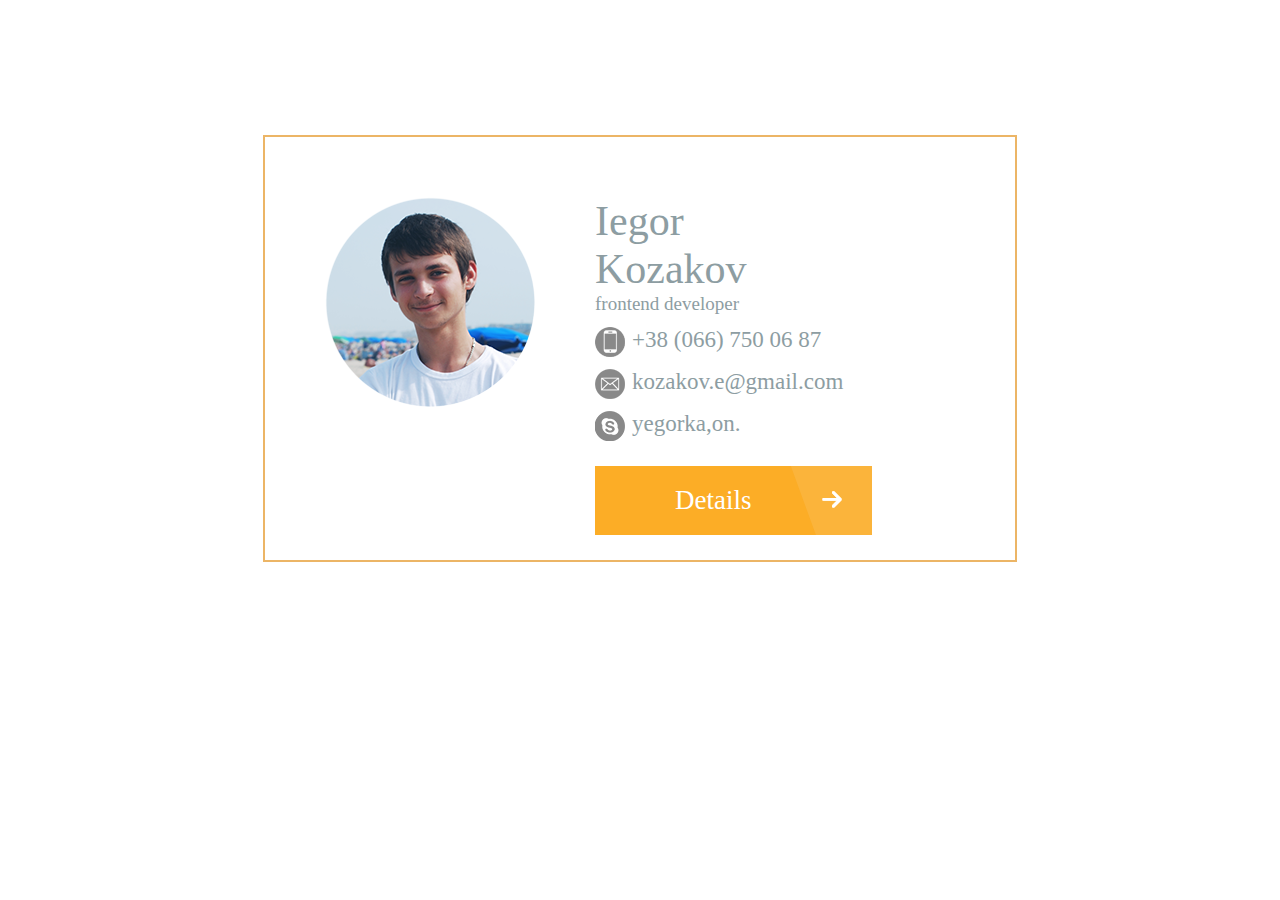
==== index.html @ 83ecc978 "adding first files" ====
<!doctype html>
<html lang="en">
<head>
	<meta charset="UTF-8">
	<title>Iegor_Kozakov</title>
	<link rel="stylesheet" type="text/css" href="_/css/style.css">
	<link rel="stylesheet" type="text/css" href="_/css/reset.css">
</head>
<body>
	<div class="wrapper clearfix" id="wrapper">
		<div class="content  cf" id="content">
			<div class="photo"></div>
			<div class="inform">
				<hgroup>
					<h1 class="name">Iegor <br />Kozakov</h1>
					<h2 class="vacancy">frontend developer</h2>
					<h3 class="phone"><a href="tel:+380667500687">+38 (066) 750 06 87</a></h3>
					<h3 class="mail"><a href="mailto:kozakov.e@gmail.com">kozakov.e@gmail.com</a></h3>
					<h3 class="skype"><a href="callto:yegorka,on.">yegorka,on.</h3>
				</hgroup>
				<a href="#" class="btn" onclick="content_hide()">Details</a>
			</div>
		</div>
		<div class="information">
			<ul class="nav_menu">
                <li><a href="#" class="nav_menu_link"><img src="_/img/photo.png"></a></li>
				<li><a href="#" class="nav_menu_link">Профессиональные<br /> знаня и навыки</a></li>
				<li><a href="#" class="nav_menu_link">Образование</a></li>
				<li><a href="#" class="nav_menu_link">Опыт <br />работы</a></li>
				<li><a href="#" class="nav_menu_link">Знание <br />языков</a></li>
				<li><a href="#" class="nav_menu_link">Личные <br />качества</a></li>
				<li><a href="#" class="nav_menu_link">Хобби</a></li>
				<li><a href="#" class="nav_menu_link">Личная <br />информайия</a></li>
			</ul>
		</div>
	</div>

	
	<script type="text/javascript" src="_/js/script.js"></script>
</body>
</html>
---- _/css/style.css ----
*{
	-webkit-box-sizing: border-box;
	-moz-box-sizing: border-box;
	box-sizing: border-box;
}
/* For modern browsers */
.cf:before,
.cf:after {
   content: "";
   display: table;
}
.cf:after {
   clear: both;
}

/*----------------CONTENT----------------*/

.content {
	max-width: 750px;
	border: 2px solid #ECB566;
	box-sizing: content-box;
	position: absolute;
	left: 0;
    right: 0;
    margin: auto;
    top: 15%;
	}

.photo {
	display: block;
	border-radius: 50%;
	height: 210px;
	width: 210px;
	float: left;
	background: url('../img/photo.png');
	margin: 60px 60px 0 60px;
}

.inform {
	width: 300px;
	float: left;
	text-decoration: none;
}

a {
	text-decoration: none;
	color: #8d9da2;
	font: 
}

h1, h2, h3 {
	font: 42px 'Tahoma';
	color: #8d9da2;
}

h3 {
	height: 30px;
}

.name {
	font: 42px 'Tahoma';
	margin-top: 60px;
}

.vacancy {
	font: 19px 'Tahoma';
}

hgroup h3:before {
	content: "";
	display: block;
	float: left;
	width: 30px;
	height: 30px;
}

.phone:before{
	background: url('../img/phone.png')
}

.mail:before {
	background: url('../img/mail.png');
}

.skype:before {
	background: url('../img/skype.png');
}

.phone,
.mail,
.skype {
	margin: 12px 0 0 0;
	font: 23px 'Tahoma';
}

.phone a,
.mail a,
.skype a {
	padding-left: 7px;
}

.btn {
	margin-top: 25px;
	margin-bottom: 25px;
	padding-left: 80px;
	display: block;
	width: 277px;
	height: 69px;
	background: url('../img/btn.png') no-repeat;
	font: 27px 'Tahoma';
	line-height: 69px;
	color: #fff;
}

.btn:hover {
background: url('../img/btn_hover.png') no-repeat;
}

.btn:active {
background: url('../img/btn_active.png') no-repeat;
}

/* ================== Information ==================*/

.information {
	max-width: 750px;
	margin: 0 auto;
	box-sizing: border-box;
    display: none;
}

.nav_menu {
    display: tablele;
    margin: 0 auto;
    background-color: #4b4b4b;

}

.nav_menu li{
	display: table-cell;
	margin: 0;
	padding: 0;	
	text-align: center;
	box-sizing: border-box;
	border-right: 2px solid #8d9da2;
    text-align: center;
    vertical-align: middle;
}

.nav_menu_link {
	display: block;
	padding-right: 10px;
}
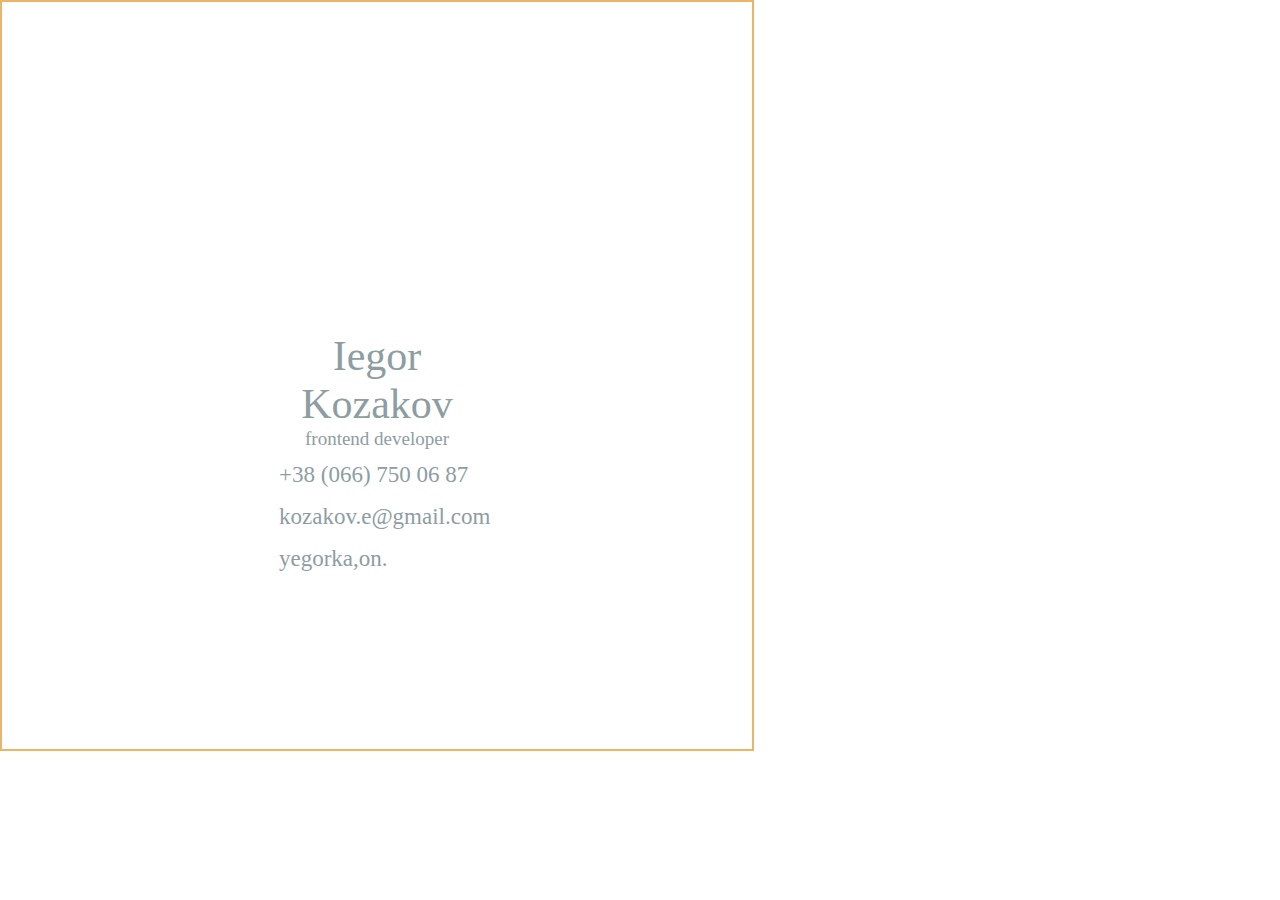
==== commit 7329bf90: "finished additing main page css mobile version" ====
--- a/index.html
+++ b/index.html
@@ -1,41 +1,87 @@
 <!doctype html>
-<html lang="en">
+<!--[if lt IE 7 ]> <html class="no-js ie6 oldie" lang="en"> <![endif]-->
+<!--[if IE 7 ]>    <html class="no-js ie7 oldie" lang="en"> <![endif]-->
+<!--[if IE 8 ]>    <html class="no-js ie8 oldie" lang="en"> <![endif]-->
+<!--[if IE 9 ]>    <html class="no-js ie9" lang="en"> <![endif]-->
+<!--[if (gte IE 9)|!(IE)]><!--> <html class="no-js" lang="en"> <!--<![endif]-->
 <head>
-	<meta charset="UTF-8">
-	<title>Iegor_Kozakov</title>
-	<link rel="stylesheet" type="text/css" href="_/css/style.css">
-	<link rel="stylesheet" type="text/css" href="_/css/reset.css">
+  <meta charset="utf-8">
+
+  <title>Iegor Kozakov</title>
+
+  <!-- Meta tags -->
+  <meta name="description" content="">
+  <meta name="keywords" content="Iegor Kozakov Козаков Егор CV резюме" />
+  <meta name="author" content="Iegor Kozakov" />
+  <meta name="Copyright" content="Iegor Kozakov" />
+
+  <!-- Mobile viewport and optimize -->
+  <meta name="viewport" content="width=device-width, initial-scale=1.0, user-scalable=no" />
+  <meta name="HandheldFriendly" content="true">
+  <meta http-equiv="Cache-Control" content="no-cache"/>
+
+  <!-- Internet Explore -->
+  <meta http-equiv="cleartype" content="on">
+  <meta http-equiv="X-UA-Compatible" content="IE=edge">
+  <!--[if lt IE 9]>
+    <script src="//html5shim.googlecode.com/svn/trunk/html5.js"></script>
+  <![endif]-->
+
+  <!-- Favicon -->
+  <link rel="shortcut icon" href="images/favicon.ico">
+  <link rel="apple-touch-icon" href="images/apple-touch-icon.png">
+  <link rel="apple-touch-icon" sizes="72x72" href="images/apple-touch-icon-72x72.png">
+  <link rel="apple-touch-icon" sizes="114x114" href="images/apple-touch-icon-114x114.png">
+
+  <!-- Modernizr v2.7.2-->
+  <script src="resources/common/js/libs/modernizr-2.7.2.js"></script>
+
+  <!-- Stylesheets -->
+  <link rel="stylesheet" type="text/css" href="resources/common/css/common.css" />
+  <link rel="stylesheet" type="text/css" href="resources/common/css/style.css" />
+
+  <!-- Application-specific meta tags -->
+  <!-- Open Graph protocol -->
+  <meta property="og:type" content="website"/>
+  <meta property="og:title" content="Iegor Kozakov CV" />
+  <meta property="og:description" content="" />
+  <meta property="og:image" content="" />
 </head>
 <body>
-	<div class="wrapper clearfix" id="wrapper">
-		<div class="content  cf" id="content">
-			<div class="photo"></div>
-			<div class="inform">
-				<hgroup>
-					<h1 class="name">Iegor <br />Kozakov</h1>
-					<h2 class="vacancy">frontend developer</h2>
-					<h3 class="phone"><a href="tel:+380667500687">+38 (066) 750 06 87</a></h3>
-					<h3 class="mail"><a href="mailto:kozakov.e@gmail.com">kozakov.e@gmail.com</a></h3>
-					<h3 class="skype"><a href="callto:yegorka,on.">yegorka,on.</h3>
-				</hgroup>
-				<a href="#" class="btn" onclick="content_hide()">Details</a>
-			</div>
-		</div>
-		<div class="information">
-			<ul class="nav_menu">
-                <li><a href="#" class="nav_menu_link"><img src="_/img/photo.png"></a></li>
-				<li><a href="#" class="nav_menu_link">Профессиональные<br /> знаня и навыки</a></li>
-				<li><a href="#" class="nav_menu_link">Образование</a></li>
-				<li><a href="#" class="nav_menu_link">Опыт <br />работы</a></li>
-				<li><a href="#" class="nav_menu_link">Знание <br />языков</a></li>
-				<li><a href="#" class="nav_menu_link">Личные <br />качества</a></li>
-				<li><a href="#" class="nav_menu_link">Хобби</a></li>
-				<li><a href="#" class="nav_menu_link">Личная <br />информайия</a></li>
-			</ul>
-		</div>
-	</div>
+  <div class="wrapper" id="wrapper">
+    <div class="main_page  cf" id="content">
+      <div class="main_page__photo"></div>
+      <div class="main_page__inform">
+        <hgroup class="main_page__inform_h_titles">
+          <h1 class="main_page__name">Iegor <br />Kozakov</h1>
+          <h2 class="main_page__vacancy">frontend developer</h2>
+          <div class="main_page__contact_info">
+              <h3 class="main_page__phone"><a class="main_page__phone_link" href="tel:+380667500687">+38 (066) 750 06 87</a></h3>
+              <h3 class="main_page__mail"><a class="main_page__mail_link" href="mailto:kozakov.e@gmail.com">kozakov.e@gmail.com</a></h3>
+              <h3 class="main_page__skype"><a class="main_page__skype_link" href="callto:yegorka,on.">yegorka,on.</h3>
+          </div>
+        </hgroup>
+        <a href="#" class="btn" onclick="content_hide()">Details</a>
+      </div>
+    </div>  
+    <div class="information" id="information">
+      <ul class="main_page__nav_menu">
+        <li><a href="#" class="nav_link m-information_photo"> </a></li>
+        <li><a href="#" class="nav_link">Профессиональные <br />  навыки</a></li>
+        <li><a href="#" class="nav_link">Образование</a></li>
+        <li><a href="#" class="nav_link">Опыт <br />работы</a></li>
+        <li><a href="#" class="nav_link">Языки</a></li>
+        <li><a href="#" class="nav_link">Хобби</a></li>
+        <li><a href="#" class="nav_link">О себе</a></li>
+      </ul>
+    </div>
+  </div>
 
-	
-	<script type="text/javascript" src="_/js/script.js"></script>
+  
+ <!-- <script type="text/javascript" src="resources/common/js/script.js"></script> -->
+  </div>
+<script src="http://ajax.googleapis.com/ajax/libs/jquery/1.11.1/jquery.min.js"></script>
+<script>window.jQuery || document.write("<script src='resources/common/js/libs/jquery-1.11.1.min.js'>\x3C/script>")</script>
+<script src="resources/common/js/common.js"></script>
 </body>
-</html>+</html>
--- a/resources/common/css/common.css
+++ b/resources/common/css/common.css
@@ -0,0 +1,297 @@
+@charset "UTF-8";
+/*-----------------------------------------------------------------------------
+ * Best Practice :: common.css
+ * ----------------------------------------------------------------------------
+ * Contents :
+ *  1. RESET
+ *  2. NORMALIZE
+ *  3. GRID
+ *  4. HELPER CLASSES
+ *-----------------------------------------------------------------------------*/
+
+/*-----------------------------------------------------------------------------
+ * 1. RESET
+ *------------------------------------------------------------------------------*/
+/* Let's default this */
+html, body, body div, span, object, iframe, h1, h2, h3, h4, h5, h6, p, blockquote,
+pre, abbr, address, cite, code, del, dfn, em, img, ins, kbd, q, samp, small,
+strong, sub, sup, var, b, i, dl, dt, dd, ol, ul, li, fieldset, form, label,
+legend, table, caption, tbody, tfoot, thead, tr, th, td, article, aside, figure,
+footer, header, menu, nav, section, time, mark, audio, video, details, summary {
+    margin: 0;
+    padding: 0;
+    border: 0;
+    font-size: 100%;
+    font-weight: normal;
+    vertical-align: baseline;
+    background: transparent;
+}
+
+/* HTML5 display-role reset for older browsers */
+article, aside, details, figcaption, figure, footer,
+header, hgroup, main, nav, section, summary {
+    display: block;
+}
+
+/* Remove most spacing between table cells */
+table {
+    border-collapse: collapse;
+    border-spacing: 0;
+}
+
+td,
+th {
+    padding: 0;
+}
+
+ol, ul {
+    list-style: none;
+}
+
+/**
+ * Apply a natural box layout model to all elements:
+ * (http://www.paulirish.com/2012/box-sizing-border-box-ftw/)
+ */
+*,
+*:before,
+*:after {
+    -moz-box-sizing: border-box;
+    -webkit-box-sizing: border-box;
+    box-sizing: border-box;
+}
+
+/*-----------------------------------------------------------------------------
+ * 2. NORMALIZE
+ *------------------------------------------------------------------------------*/
+/**
+ * 1. Set default font family to sans-serif.
+ * 2. Prevent iOS text size adjust after orientation change, without disabling user zoom.
+ * 3. Force a vertical scrollbar to prevent a jumpy page
+ * (http://css-tricks.com/snippets/css/force-vertical-scrollbar/)
+ */
+html {
+    font-family: sans-serif; /* 1 */
+    -ms-text-size-adjust: 100%; /* 2 */
+    -webkit-text-size-adjust: 100%; /* 2 */
+    overflow-y: scroll; /* 3 */
+}
+
+body {
+    font-family: "Helvetica Neue", Helvetica, Arial, sans-serif;
+}
+
+html,
+body,
+.wrapper {
+    height: 100%;
+}
+
+/**
+ * 1. Correct `inline-block` display not defined in IE 8/9.
+ * 2. Normalize vertical alignment of `progress` in Chrome, Firefox, and Opera.
+ */
+audio,
+canvas,
+progress,
+video {
+    display: inline-block; /* 1 */
+    vertical-align: baseline; /* 2 */
+}
+
+/**
+ * Responsive images and other embedded objects
+ * Note: keeping IMG here will cause problems if you're using foreground images as sprites.
+ */
+img,
+object,
+embed {
+    max-width: 100%;
+}
+
+/**
+ * Prevent modern browsers from displaying `audio` without controls.
+ * Remove excess height in iOS 5 devices.
+ */
+audio:not([controls]) {
+    display: none;
+    height: 0;
+}
+
+/**
+ * Address `[hidden]` styling not present in IE 8/9/10.
+ * Hide the `template` element in IE 8/9/11, Safari, and Firefox < 22.
+ */
+[hidden],
+template {
+    display: none;
+}
+
+/* Remove the gray background color from active links in IE 10 */
+a {
+    background: transparent;
+}
+
+/* Improve readability when focused and also mouse hovered in all browsers */
+a:active,
+a:hover {
+    outline: 0;
+}
+
+/* Address style set to `bolder` in Firefox 4+, Safari, and Chrome */
+b {
+    font-weight: bold;
+}
+
+/* Remove border when inside `a` element in IE 8/9/10 */
+img {
+    border: 0;
+}
+
+/* Correct overflow not hidden in IE 9/10/11 */
+svg:not(:root) {
+    overflow: hidden;
+}
+
+/**
+ * 1. Correct color not being inherited.
+ * 2. Correct font properties not being inherited.
+ * 3. Address margins set differently in Firefox 4+, Safari, and Chrome.
+ */
+button,
+input,
+optgroup,
+select,
+textarea {
+    color: inherit; /* 1 */
+    font: inherit; /* 2 */
+    margin: 0; /* 3 */
+}
+
+/* Address `overflow` set to `hidden` in IE 8/9/10/11 */
+button {
+    overflow: visible;
+}
+
+/**
+ * 1. Avoid the WebKit bug in Android 4.0.* where (2) destroys native `audio`
+ *    and `video` controls.
+ * 2. Correct inability to style clickable `input` types in iOS.
+ * 3. Improve usability and consistency of cursor style between image-type
+ *    `input` and others.
+ */
+button,
+html input[type="button"], /* 1 */
+input[type="reset"],
+input[type="submit"] {
+    -webkit-appearance: button; /* 2 */
+    cursor: pointer; /* 3 */
+}
+
+/* Re-set default cursor for disabled elements */
+button[disabled],
+html input[disabled] {
+    cursor: default;
+}
+
+/* Remove inner padding and border in Firefox 4+ */
+button::-moz-focus-inner,
+input::-moz-focus-inner {
+    border: 0;
+    padding: 0;
+}
+
+/**
+ * Address Firefox 4+ setting `line-height` on `input` using `!important` in
+ * the UA stylesheet.
+ */
+input {
+    line-height: normal;
+}
+
+/**
+ * It's recommended that you don't attempt to style these elements.
+ * Firefox's implementation doesn't respect box-sizing, padding, or width.
+ *
+ * 1. Address box sizing set to `content-box` in IE 8/9/10.
+ * 2. Remove excess padding in IE 8/9/10.
+ */
+input[type="checkbox"],
+input[type="radio"] {
+    box-sizing: border-box; /* 1 */
+    padding: 0; /* 2 */
+}
+
+/*-----------------------------------------------------------------------------
+ * 2. GRID
+ *------------------------------------------------------------------------------*/
+.grid {
+    display: block;
+    width: 100%;
+    margin: 0 auto;
+    overflow: hidden;
+}
+
+.grid:after {
+    content: "";
+    display: table;
+    clear: both;
+}
+
+.grid > [class*='col'] {
+    float: left;
+}
+
+.grid > [class*='colp'] {
+    padding-left: 2%;
+}
+
+.grid > [class*='colp']:first-child {
+    padding-left: 0px;
+}
+
+/*-----------------------------------------------------------------------------
+ * 3. HELPER CLASSES
+ *------------------------------------------------------------------------------*/
+
+/* .cf (clearfix) - clear floats */
+.cf:before,
+.cf:after {
+    content: "\0020";
+    display: block;
+    height: 0;
+    overflow: hidden;
+}
+.cf:after {
+    clear: both;
+}
+.ie6 .cf {
+    zoom: 1;
+}
+
+/* .pull-left/right */
+.pull-left {
+    float: left;
+}
+
+.pull-right {
+    float: right;
+}
+
+/* .clickable - hand cursor on clickable elements */
+.clickable,
+label,
+input[type=button],
+input[type=submit],
+input[type=file],
+button { cursor: pointer; }
+
+/* .hidden / .visible */
+.hidden {
+    display: none;
+    visibility: hidden;
+}
+
+.visible {
+    display: block;
+    visibility: visible;
+
--- a/resources/common/css/style.css
+++ b/resources/common/css/style.css
@@ -0,0 +1,155 @@
+
+*{
+	-webkit-box-sizing: border-box;
+	-moz-box-sizing: border-box;
+	box-sizing: border-box;
+}
+/* For modern browsers */
+.cf:before,
+.cf:after {
+   content: "";
+   display: table;
+}
+.cf:after {
+   clear: both;
+}
+
+/*----------------CONTENT----------------*/
+
+.main_page {
+	max-width: 750px;
+	height: auto;
+	border: 2px solid #ECB566;
+	box-sizing: content-box;
+	transition-duration: 0.8s;
+	}
+
+.main_page__photo {
+	display: block;
+	border-radius: 50%;
+	height: 210px;
+	width: 210px;
+	background: url('../img/photo.png');
+	margin: 60px auto;
+
+}
+
+.main_page__inform {
+	text-decoration: none;
+}
+
+.main_page__inform_h_titles {
+    padding-left: 0px;
+}
+
+.main_page__phone,
+.main_page__mail,
+.main_page__skype {
+	color: #8d9da2;
+    height: 30px;
+    margin: 12px 0 0 0;
+    font: 23px 'Tahoma';
+}
+
+.main_page__name {
+    font: 42px 'Tahoma';
+    color: #8d9da2;
+    text-align: center;
+}
+
+.main_page__vacancy {
+	font: 19px 'Tahoma';
+    color: #8d9da2;
+    text-align: center;
+}
+
+.main_page__contact_info {
+    width: 270px;
+    margin: 0 auto;
+    
+}
+
+.main_page__phone:before{
+	background: url('../img/phone.png');
+    content: "";
+    display: block;
+    float: left;
+    width: 30px;
+    height: 30px;
+}
+
+.main_page__mail:before {
+	background: url('../img/mail.png');
+    content: "";
+    display: block;
+    float: left;
+    width: 30px;
+    height: 30px;
+}
+
+.main_page__skype:before {
+	background: url('../img/skype.png');
+    content: "";
+    display: block;
+    float: left;
+    width: 30px;
+    height: 30px;
+}
+
+.main_page__phone_link,
+.main_page__mail_link,
+.main_page__skype_link {
+    text-decoration: none;
+    color: #8d9da2;
+    padding-left: 7px;
+}
+
+.btn {
+	margin: 25px auto;
+	padding-left: 80px;
+	display: block;
+	width: 277px;
+	height: 69px;
+	background: url('../img/btn.png') no-repeat;
+	font: 27px 'Tahoma';
+	line-height: 69px;
+	color: #fff;
+}
+
+.btn:hover {
+background: url('../img/btn_hover.png') no-repeat;
+}
+
+.btn:active {
+background: url('../img/btn_active.png') no-repeat;
+}
+
+/* ================== Information ==================*/
+
+.information {
+	max-width: 750px;
+	margin: 0 auto;
+	box-sizing: border-box;
+	display: none;
+}
+
+.nav_menu {
+margin: 0 auto;
+background-color: #4b4b4b;
+
+}
+
+.nav_menu li{
+	display: inline-block;
+	margin: 0;
+	padding: 0;
+	text-align: center;
+	box-sizing: border-box;
+	border-right: 2px solid #8d9da2;
+}
+
+.nav_menu li a {
+	display: block;
+	padding-right: 10px;
+	vertical-align: middle;
+}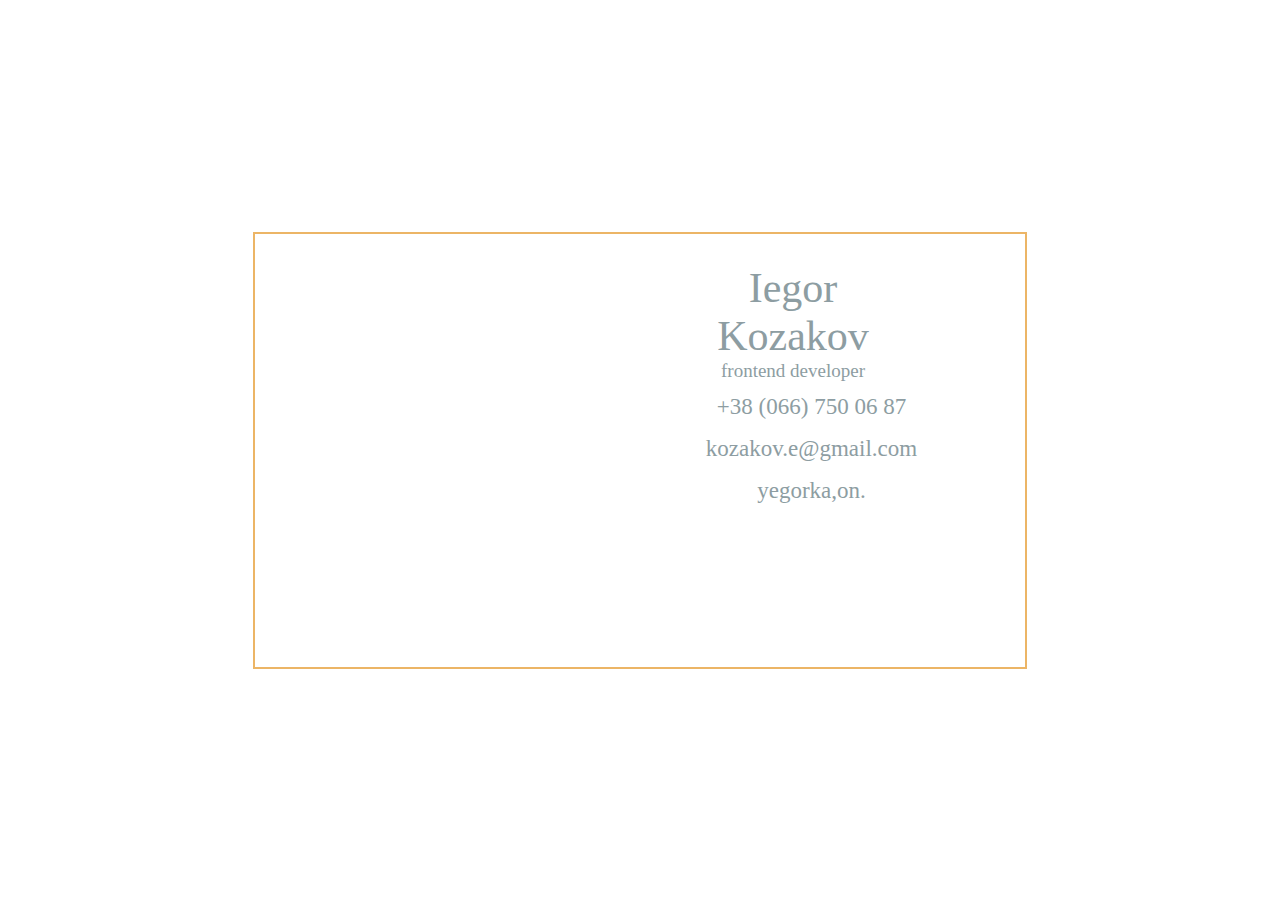
==== commit b3f5ff32: "Merge pull request #4 from IegorKozakov/index" ====
--- a/index.html
+++ b/index.html
@@ -49,7 +49,7 @@
 </head>
 <body>
   <div class="wrapper" id="wrapper">
-    <div class="main_page  cf" id="content">
+    <div class="main_page_intro cf" id="content">
       <div class="main_page__photo"></div>
       <div class="main_page__inform">
         <hgroup class="main_page__inform_h_titles">
@@ -58,30 +58,33 @@
           <div class="main_page__contact_info">
               <h3 class="main_page__phone"><a class="main_page__phone_link" href="tel:+380667500687">+38 (066) 750 06 87</a></h3>
               <h3 class="main_page__mail"><a class="main_page__mail_link" href="mailto:kozakov.e@gmail.com">kozakov.e@gmail.com</a></h3>
-              <h3 class="main_page__skype"><a class="main_page__skype_link" href="callto:yegorka,on.">yegorka,on.</h3>
+              <h3 class="main_page__skype"><a class="main_page__skype_link" href="callto:yegorka,on.">yegorka,on.<a/></h3>
           </div>
         </hgroup>
-        <a href="#" class="btn" onclick="content_hide()">Details</a>
+        <a href="#" class="btn"> Details </a>
       </div>
     </div>  
-    <div class="information" id="information">
+    <div class="main_page__information">
       <ul class="main_page__nav_menu">
-        <li><a href="#" class="nav_link m-information_photo"> </a></li>
-        <li><a href="#" class="nav_link">Профессиональные <br />  навыки</a></li>
-        <li><a href="#" class="nav_link">Образование</a></li>
-        <li><a href="#" class="nav_link">Опыт <br />работы</a></li>
-        <li><a href="#" class="nav_link">Языки</a></li>
-        <li><a href="#" class="nav_link">Хобби</a></li>
-        <li><a href="#" class="nav_link">О себе</a></li>
+        <li class="main_page__nav_item"><a href="#" class="main_page__nav_link m-information_photo"> </a></li>
+          <span class="nav_separator"></span>
+        <li class="main_page__nav_item"><a href="#" class="main_page__nav_link">Навыки</a></li>
+          <span class="nav_separator"></span>
+        <li class="main_page__nav_item"><a href="#" class="main_page__nav_link">Образование</a></li>
+          <span class="nav_separator"></span>
+        <li class="main_page__nav_item"><a href="#" class="main_page__nav_link">Опыт <br />работы</a></li>
+          <span class="nav_separator"></span>
+        <li class="main_page__nav_item"><a href="#" class="main_page__nav_link">Языки</a></li>
+          <span class="nav_separator"></span>
+        <li class="main_page__nav_item"><a href="#" class="main_page__nav_link">Хобби</a></li>
+          <span class="nav_separator"></span>
+        <li class="main_page__nav_item"><a href="#" class="main_page__nav_link">О себе</a></li>
       </ul>
     </div>
   </div>
 
-  
- <!-- <script type="text/javascript" src="resources/common/js/script.js"></script> -->
   </div>
 <script src="http://ajax.googleapis.com/ajax/libs/jquery/1.11.1/jquery.min.js"></script>
 <script>window.jQuery || document.write("<script src='resources/common/js/libs/jquery-1.11.1.min.js'>\x3C/script>")</script>
-<script src="resources/common/js/common.js"></script>
 </body>
 </html>
--- a/resources/common/css/style.css
+++ b/resources/common/css/style.css
@@ -16,12 +16,30 @@
 
 /*----------------CONTENT----------------*/
 
-.main_page {
-	max-width: 750px;
-	height: auto;
+.wrapper {
+    position: absolute;
+    top: 0;
+    left: 0;
+    right: 0;
+    bottom: 0;
+    text-align: center;
+    font-size: 0;
+}
+
+.wrapper:before {
+    content: "";
+    display: none;
+}
+
+.main_page_intro {
+    display: inline-block;
+    padding: 10px;
 	border: 2px solid #ECB566;
 	box-sizing: content-box;
 	transition-duration: 0.8s;
+    vertical-align: middle;
+    width: 100%;
+    max-width: 750px;
 	}
 
 .main_page__photo {
@@ -30,7 +48,7 @@
 	height: 210px;
 	width: 210px;
 	background: url('../img/photo.png');
-	margin: 60px auto;
+	margin: 60px auto 40px;
 
 }
 
@@ -105,13 +123,14 @@
 }
 
 .btn {
-	margin: 25px auto;
+	margin: 40px auto;
 	padding-left: 80px;
 	display: block;
 	width: 277px;
 	height: 69px;
 	background: url('../img/btn.png') no-repeat;
 	font: 27px 'Tahoma';
+    text-decoration: none;
 	line-height: 69px;
 	color: #fff;
 }
@@ -124,32 +143,82 @@
 background: url('../img/btn_active.png') no-repeat;
 }
 
+
+@media screen and (min-width: 790px) {
+    .main_page_intro {
+        margin: 0 auto;
+    }
+
+    .wrapper:before {
+    content: "";
+    display: inline-block;
+    vertical-align: middle;
+    height: 100%;
+    background: green;
+    }
+
+    .main_page__photo {
+        float: left;
+        margin: 30px 60px;
+
+    }
+
+    .main_page__inform {
+        float: left;
+        padding-top: 20px;
+        width: 396px;
+    }
+}
 /* ================== Information ==================*/
 
-.information {
+.main_page__information {
 	max-width: 750px;
 	margin: 0 auto;
 	box-sizing: border-box;
-	display: none;
-}
-
-.nav_menu {
+    display: none;
+}
+
+.main_page__nav_menu {
 margin: 0 auto;
 background-color: #4b4b4b;
 
 }
 
-.nav_menu li{
+.main_page__nav_item{
 	display: inline-block;
 	margin: 0;
 	padding: 0;
 	text-align: center;
 	box-sizing: border-box;
-	border-right: 2px solid #8d9da2;
-}
-
-.nav_menu li a {
+    vertical-align: middle;
+}
+
+.main_page__nav_link {
 	display: block;
 	padding-right: 10px;
 	vertical-align: middle;
+    color: #fff;
+    text-decoration: none;
+    text-align: center;
+}
+
+.m-information_photo {
+    margin:3px 13px;
+    border-radius: 50%;
+    height: 107px;
+    width: 107px;
+    background: url('../img/photo.png');
+    background-size: cover;
+}
+
+.nav_separator {
+    border-left: 1px solid #353535;
+    border-right: 1px solid #
+    height: 100px;
+}
+
+.main_page__nav_link:before {
+    content:"";
+    display: block;
+    background: ;
 }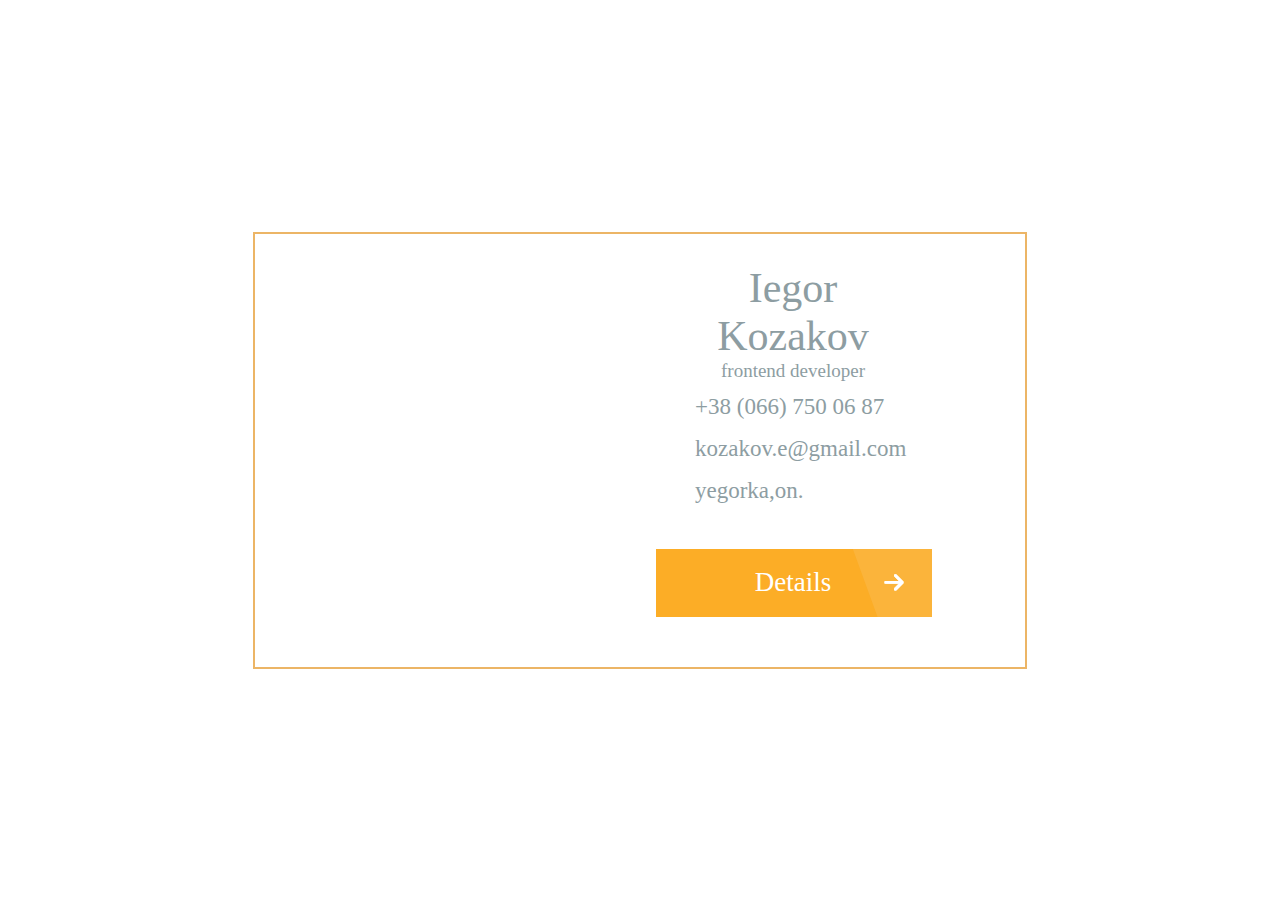
==== commit f4c1ee0c: "123" ====
--- a/index.html
+++ b/index.html
@@ -61,7 +61,7 @@
               <h3 class="main_page__skype"><a class="main_page__skype_link" href="callto:yegorka,on.">yegorka,on.<a/></h3>
           </div>
         </hgroup>
-        <a href="#" class="btn"> Details </a>
+        <a href="#" class="btn">Details</a>
       </div>
     </div>  
     <div class="main_page__information">
--- a/resources/common/css/style.css
+++ b/resources/common/css/style.css
@@ -84,7 +84,7 @@
 .main_page__contact_info {
     width: 270px;
     margin: 0 auto;
-    
+    text-align: left;
 }
 
 .main_page__phone:before{
@@ -124,23 +124,21 @@
 
 .btn {
 	margin: 40px auto;
-	padding-left: 80px;
 	display: block;
 	width: 277px;
 	height: 69px;
-	background: url('../img/btn.png') no-repeat;
-	font: 27px 'Tahoma';
+    font: 27px/69px 'Tahoma';
     text-decoration: none;
-	line-height: 69px;
-	color: #fff;
+	background-image: url('../img/btn-sprite.png');
+    color: #fff;
 }
 
 .btn:hover {
-background: url('../img/btn_hover.png') no-repeat;
+background-position: 0 -71px;
 }
 
 .btn:active {
-background: url('../img/btn_active.png') no-repeat;
+background-position: 0 -141px;
 }
 
 
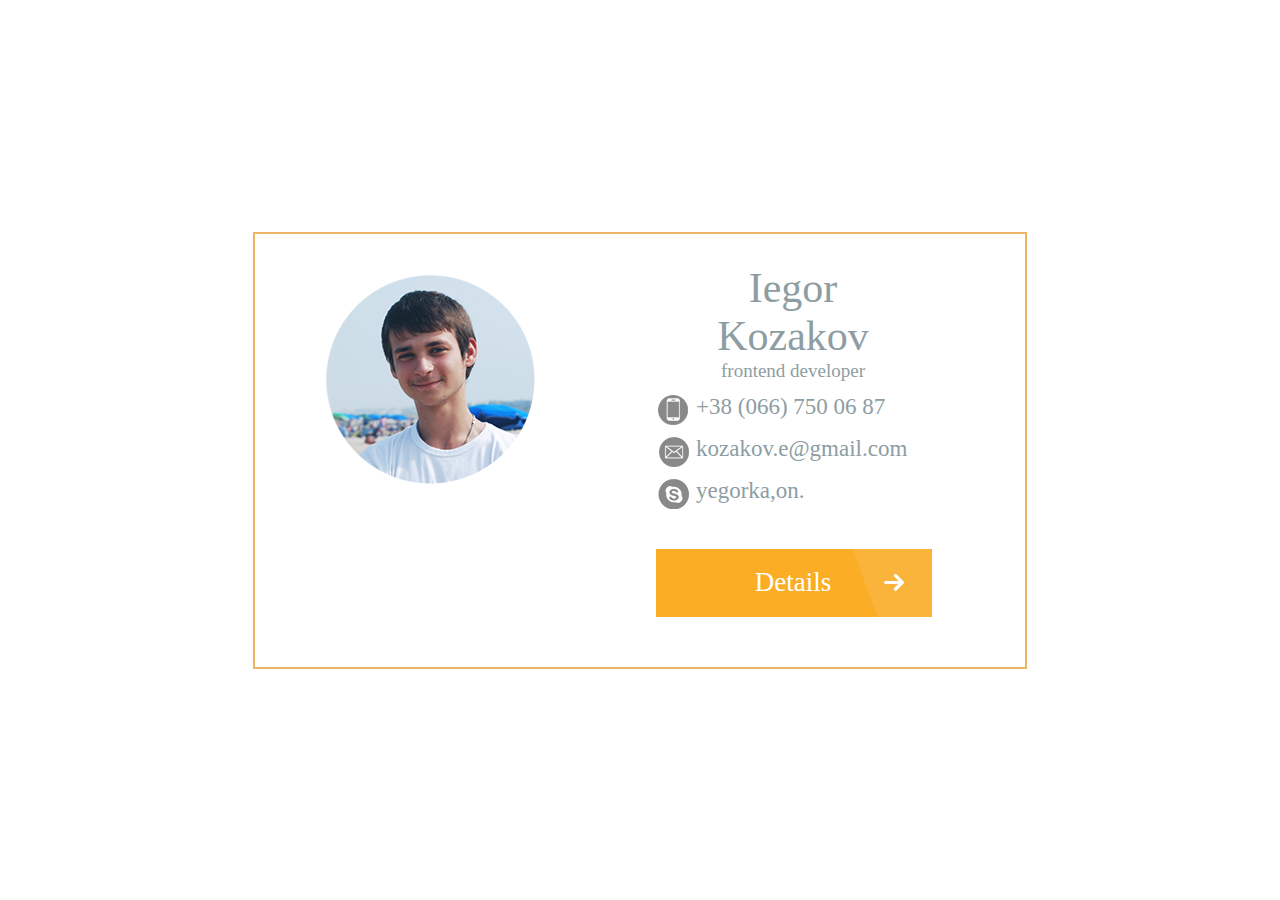
==== commit 9da33a42: "rename folder" ====
--- a/index.html
+++ b/index.html
@@ -5,86 +5,82 @@
 <!--[if IE 9 ]>    <html class="no-js ie9" lang="en"> <![endif]-->
 <!--[if (gte IE 9)|!(IE)]><!--> <html class="no-js" lang="en"> <!--<![endif]-->
 <head>
-  <meta charset="utf-8">
+    <meta charset="utf-8">
 
-  <title>Iegor Kozakov</title>
+    <title>Iegor Kozakov CV</title>
 
-  <!-- Meta tags -->
-  <meta name="description" content="">
-  <meta name="keywords" content="Iegor Kozakov Козаков Егор CV резюме" />
-  <meta name="author" content="Iegor Kozakov" />
-  <meta name="Copyright" content="Iegor Kozakov" />
+    <!-- Meta tags -->
+    <meta name="description" content="Iegor Kozakov CV">
+    <meta name="keywords" content="Iegor Kozakov Козаков Егор CV резюме" />
+    <meta name="author" content="Iegor Kozakov" />
+    <meta name="Copyright" content="Iegor Kozakov" />
 
-  <!-- Mobile viewport and optimize -->
-  <meta name="viewport" content="width=device-width, initial-scale=1.0, user-scalable=no" />
-  <meta name="HandheldFriendly" content="true">
-  <meta http-equiv="Cache-Control" content="no-cache"/>
+    <!-- Mobile viewport and optimize -->
+    <meta name="viewport" content="width=device-width, initial-scale=1.0, user-scalable=no" />
+    <meta name="HandheldFriendly" content="true">
+    <meta http-equiv="Cache-Control" content="no-cache"/>
 
-  <!-- Internet Explore -->
-  <meta http-equiv="cleartype" content="on">
-  <meta http-equiv="X-UA-Compatible" content="IE=edge">
-  <!--[if lt IE 9]>
+    <!-- Internet Explore -->
+    <meta http-equiv="cleartype" content="on">
+    <meta http-equiv="X-UA-Compatible" content="IE=edge">
+    <!--[if lt IE 9]>
     <script src="//html5shim.googlecode.com/svn/trunk/html5.js"></script>
-  <![endif]-->
+    <![endif]-->
 
-  <!-- Favicon -->
-  <link rel="shortcut icon" href="images/favicon.ico">
-  <link rel="apple-touch-icon" href="images/apple-touch-icon.png">
-  <link rel="apple-touch-icon" sizes="72x72" href="images/apple-touch-icon-72x72.png">
-  <link rel="apple-touch-icon" sizes="114x114" href="images/apple-touch-icon-114x114.png">
+    <!-- Favicon -->
+    <link rel="shortcut icon" href="images/favicon.ico">
+    <link rel="apple-touch-icon" href="images/apple-touch-icon.png">
+    <link rel="apple-touch-icon" sizes="72x72" href="images/apple-touch-icon-72x72.png">
+    <link rel="apple-touch-icon" sizes="114x114" href="images/apple-touch-icon-114x114.png">
 
-  <!-- Modernizr v2.7.2-->
-  <script src="resources/common/js/libs/modernizr-2.7.2.js"></script>
 
-  <!-- Stylesheets -->
-  <link rel="stylesheet" type="text/css" href="resources/common/css/common.css" />
-  <link rel="stylesheet" type="text/css" href="resources/common/css/style.css" />
+    <!-- Stylesheets -->
+    <link rel="stylesheet" type="text/css" href="sources/css/common.css" />
+    <link rel="stylesheet" type="text/css" href="sources/css/style.css" />
 
-  <!-- Application-specific meta tags -->
-  <!-- Open Graph protocol -->
-  <meta property="og:type" content="website"/>
-  <meta property="og:title" content="Iegor Kozakov CV" />
-  <meta property="og:description" content="" />
-  <meta property="og:image" content="" />
+    <!-- Application-specific meta tags -->
+    <!-- Open Graph protocol -->
+    <meta property="og:type" content="website"/>
+    <meta property="og:title" content="Iegor Kozakov CV" />
+    <meta property="og:description" content="" />
+    <meta property="og:image" content="" />
 </head>
 <body>
-  <div class="wrapper" id="wrapper">
-    <div class="main_page_intro cf" id="content">
-      <div class="main_page__photo"></div>
-      <div class="main_page__inform">
-        <hgroup class="main_page__inform_h_titles">
-          <h1 class="main_page__name">Iegor <br />Kozakov</h1>
-          <h2 class="main_page__vacancy">frontend developer</h2>
-          <div class="main_page__contact_info">
-              <h3 class="main_page__phone"><a class="main_page__phone_link" href="tel:+380667500687">+38 (066) 750 06 87</a></h3>
-              <h3 class="main_page__mail"><a class="main_page__mail_link" href="mailto:kozakov.e@gmail.com">kozakov.e@gmail.com</a></h3>
-              <h3 class="main_page__skype"><a class="main_page__skype_link" href="callto:yegorka,on.">yegorka,on.<a/></h3>
-          </div>
-        </hgroup>
-        <a href="#" class="btn">Details</a>
-      </div>
-    </div>  
-    <div class="main_page__information">
-      <ul class="main_page__nav_menu">
-        <li class="main_page__nav_item"><a href="#" class="main_page__nav_link m-information_photo"> </a></li>
-          <span class="nav_separator"></span>
-        <li class="main_page__nav_item"><a href="#" class="main_page__nav_link">Навыки</a></li>
-          <span class="nav_separator"></span>
-        <li class="main_page__nav_item"><a href="#" class="main_page__nav_link">Образование</a></li>
-          <span class="nav_separator"></span>
-        <li class="main_page__nav_item"><a href="#" class="main_page__nav_link">Опыт <br />работы</a></li>
-          <span class="nav_separator"></span>
-        <li class="main_page__nav_item"><a href="#" class="main_page__nav_link">Языки</a></li>
-          <span class="nav_separator"></span>
-        <li class="main_page__nav_item"><a href="#" class="main_page__nav_link">Хобби</a></li>
-          <span class="nav_separator"></span>
-        <li class="main_page__nav_item"><a href="#" class="main_page__nav_link">О себе</a></li>
-      </ul>
+    <div class="wrapper" id="wrapper">
+        <div class="main_page_intro cf" id="content">
+            <div class="main_page__photo"></div>
+            <div class="main_page__inform">
+                <hgroup class="main_page__inform_h_titles">
+                    <h1 class="main_page__name">Iegor <br />Kozakov</h1>
+                    <h2 class="main_page__vacancy">frontend developer</h2>
+                    <div class="main_page__contact_info">
+                        <h3 class="main_page__phone"><a class="main_page__phone_link" href="tel:+380667500687">+38 (066) 750 06 87</a></h3>
+                        <h3 class="main_page__mail"><a class="main_page__mail_link" href="mailto:kozakov.e@gmail.com">kozakov.e@gmail.com</a></h3>
+                        <h3 class="main_page__skype"><a class="main_page__skype_link" href="callto:yegorka,on.">yegorka,on.<a/></h3>
+                    </div>
+                </hgroup>
+                <a href="#" class="btn details">Details</a>
+            </div>
+        </div>  
+        <div class="main_page__information">
+            <ul class="main_page__nav_menu">
+                <li class="main_page__nav_item"><a href="#" class="main_page__nav_link m-information_photo"> </a></li>
+                    <span class="nav_separator"></span>
+                <li class="main_page__nav_item"><a href="#" class="main_page__nav_link">Навыки</a></li>
+                    <span class="nav_separator"></span>
+                <li class="main_page__nav_item"><a href="#" class="main_page__nav_link">Образование</a></li>
+                    <span class="nav_separator"></span>
+                <li class="main_page__nav_item"><a href="#" class="main_page__nav_link">Опыт <br />работы</a></li>
+                    <span class="nav_separator"></span>
+                <li class="main_page__nav_item"><a href="#" class="main_page__nav_link">Языки</a></li>
+                    <span class="nav_separator"></span>
+                <li class="main_page__nav_item"><a href="#" class="main_page__nav_link">Хобби</a></li>
+                    <span class="nav_separator"></span>
+                <li class="main_page__nav_item"><a href="#" class="main_page__nav_link">О себе</a></li>
+            </ul>
+        </div>
     </div>
-  </div>
-
-  </div>
-<script src="http://ajax.googleapis.com/ajax/libs/jquery/1.11.1/jquery.min.js"></script>
-<script>window.jQuery || document.write("<script src='resources/common/js/libs/jquery-1.11.1.min.js'>\x3C/script>")</script>
+<script type="text/javascript" src="sources/js/main.js">
+</script>
 </body>
 </html>
--- a/sources/css/common.css
+++ b/sources/css/common.css
@@ -0,0 +1,297 @@
+@charset "UTF-8";
+/*-----------------------------------------------------------------------------
+ * Best Practice :: common.css
+ * ----------------------------------------------------------------------------
+ * Contents :
+ *  1. RESET
+ *  2. NORMALIZE
+ *  3. GRID
+ *  4. HELPER CLASSES
+ *-----------------------------------------------------------------------------*/
+
+/*-----------------------------------------------------------------------------
+ * 1. RESET
+ *------------------------------------------------------------------------------*/
+/* Let's default this */
+html, body, body div, span, object, iframe, h1, h2, h3, h4, h5, h6, p, blockquote,
+pre, abbr, address, cite, code, del, dfn, em, img, ins, kbd, q, samp, small,
+strong, sub, sup, var, b, i, dl, dt, dd, ol, ul, li, fieldset, form, label,
+legend, table, caption, tbody, tfoot, thead, tr, th, td, article, aside, figure,
+footer, header, menu, nav, section, time, mark, audio, video, details, summary {
+    margin: 0;
+    padding: 0;
+    border: 0;
+    font-size: 100%;
+    font-weight: normal;
+    vertical-align: baseline;
+    background: transparent;
+}
+
+/* HTML5 display-role reset for older browsers */
+article, aside, details, figcaption, figure, footer,
+header, hgroup, main, nav, section, summary {
+    display: block;
+}
+
+/* Remove most spacing between table cells */
+table {
+    border-collapse: collapse;
+    border-spacing: 0;
+}
+
+td,
+th {
+    padding: 0;
+}
+
+ol, ul {
+    list-style: none;
+}
+
+/**
+ * Apply a natural box layout model to all elements:
+ * (http://www.paulirish.com/2012/box-sizing-border-box-ftw/)
+ */
+*,
+*:before,
+*:after {
+    -moz-box-sizing: border-box;
+    -webkit-box-sizing: border-box;
+    box-sizing: border-box;
+}
+
+/*-----------------------------------------------------------------------------
+ * 2. NORMALIZE
+ *------------------------------------------------------------------------------*/
+/**
+ * 1. Set default font family to sans-serif.
+ * 2. Prevent iOS text size adjust after orientation change, without disabling user zoom.
+ * 3. Force a vertical scrollbar to prevent a jumpy page
+ * (http://css-tricks.com/snippets/css/force-vertical-scrollbar/)
+ */
+html {
+    font-family: sans-serif; /* 1 */
+    -ms-text-size-adjust: 100%; /* 2 */
+    -webkit-text-size-adjust: 100%; /* 2 */
+    overflow-y: scroll; /* 3 */
+}
+
+body {
+    font-family: "Helvetica Neue", Helvetica, Arial, sans-serif;
+}
+
+html,
+body,
+.wrapper {
+    height: 100%;
+}
+
+/**
+ * 1. Correct `inline-block` display not defined in IE 8/9.
+ * 2. Normalize vertical alignment of `progress` in Chrome, Firefox, and Opera.
+ */
+audio,
+canvas,
+progress,
+video {
+    display: inline-block; /* 1 */
+    vertical-align: baseline; /* 2 */
+}
+
+/**
+ * Responsive images and other embedded objects
+ * Note: keeping IMG here will cause problems if you're using foreground images as sprites.
+ */
+img,
+object,
+embed {
+    max-width: 100%;
+}
+
+/**
+ * Prevent modern browsers from displaying `audio` without controls.
+ * Remove excess height in iOS 5 devices.
+ */
+audio:not([controls]) {
+    display: none;
+    height: 0;
+}
+
+/**
+ * Address `[hidden]` styling not present in IE 8/9/10.
+ * Hide the `template` element in IE 8/9/11, Safari, and Firefox < 22.
+ */
+[hidden],
+template {
+    display: none;
+}
+
+/* Remove the gray background color from active links in IE 10 */
+a {
+    background: transparent;
+}
+
+/* Improve readability when focused and also mouse hovered in all browsers */
+a:active,
+a:hover {
+    outline: 0;
+}
+
+/* Address style set to `bolder` in Firefox 4+, Safari, and Chrome */
+b {
+    font-weight: bold;
+}
+
+/* Remove border when inside `a` element in IE 8/9/10 */
+img {
+    border: 0;
+}
+
+/* Correct overflow not hidden in IE 9/10/11 */
+svg:not(:root) {
+    overflow: hidden;
+}
+
+/**
+ * 1. Correct color not being inherited.
+ * 2. Correct font properties not being inherited.
+ * 3. Address margins set differently in Firefox 4+, Safari, and Chrome.
+ */
+button,
+input,
+optgroup,
+select,
+textarea {
+    color: inherit; /* 1 */
+    font: inherit; /* 2 */
+    margin: 0; /* 3 */
+}
+
+/* Address `overflow` set to `hidden` in IE 8/9/10/11 */
+button {
+    overflow: visible;
+}
+
+/**
+ * 1. Avoid the WebKit bug in Android 4.0.* where (2) destroys native `audio`
+ *    and `video` controls.
+ * 2. Correct inability to style clickable `input` types in iOS.
+ * 3. Improve usability and consistency of cursor style between image-type
+ *    `input` and others.
+ */
+button,
+html input[type="button"], /* 1 */
+input[type="reset"],
+input[type="submit"] {
+    -webkit-appearance: button; /* 2 */
+    cursor: pointer; /* 3 */
+}
+
+/* Re-set default cursor for disabled elements */
+button[disabled],
+html input[disabled] {
+    cursor: default;
+}
+
+/* Remove inner padding and border in Firefox 4+ */
+button::-moz-focus-inner,
+input::-moz-focus-inner {
+    border: 0;
+    padding: 0;
+}
+
+/**
+ * Address Firefox 4+ setting `line-height` on `input` using `!important` in
+ * the UA stylesheet.
+ */
+input {
+    line-height: normal;
+}
+
+/**
+ * It's recommended that you don't attempt to style these elements.
+ * Firefox's implementation doesn't respect box-sizing, padding, or width.
+ *
+ * 1. Address box sizing set to `content-box` in IE 8/9/10.
+ * 2. Remove excess padding in IE 8/9/10.
+ */
+input[type="checkbox"],
+input[type="radio"] {
+    box-sizing: border-box; /* 1 */
+    padding: 0; /* 2 */
+}
+
+/*-----------------------------------------------------------------------------
+ * 2. GRID
+ *------------------------------------------------------------------------------*/
+.grid {
+    display: block;
+    width: 100%;
+    margin: 0 auto;
+    overflow: hidden;
+}
+
+.grid:after {
+    content: "";
+    display: table;
+    clear: both;
+}
+
+.grid > [class*='col'] {
+    float: left;
+}
+
+.grid > [class*='colp'] {
+    padding-left: 2%;
+}
+
+.grid > [class*='colp']:first-child {
+    padding-left: 0px;
+}
+
+/*-----------------------------------------------------------------------------
+ * 3. HELPER CLASSES
+ *------------------------------------------------------------------------------*/
+
+/* .cf (clearfix) - clear floats */
+.cf:before,
+.cf:after {
+    content: "\0020";
+    display: block;
+    height: 0;
+    overflow: hidden;
+}
+.cf:after {
+    clear: both;
+}
+.ie6 .cf {
+    zoom: 1;
+}
+
+/* .pull-left/right */
+.pull-left {
+    float: left;
+}
+
+.pull-right {
+    float: right;
+}
+
+/* .clickable - hand cursor on clickable elements */
+.clickable,
+label,
+input[type=button],
+input[type=submit],
+input[type=file],
+button { cursor: pointer; }
+
+/* .hidden / .visible */
+.hidden {
+    display: none;
+    visibility: hidden;
+}
+
+.visible {
+    display: block;
+    visibility: visible;
+
--- a/sources/css/style.css
+++ b/sources/css/style.css
@@ -0,0 +1,214 @@
+
+*{
+	-webkit-box-sizing: border-box;
+	-moz-box-sizing: border-box;
+	box-sizing: border-box;
+}
+/* For modern browsers */
+.cf:before,
+.cf:after {
+   content: "";
+   display: table;
+}
+.cf:after {
+   clear: both;
+}
+
+/*----------------CONTENT----------------*/
+
+.wrapper {
+    position: absolute;
+    top: 0;
+    left: 0;
+    right: 0;
+    bottom: 0;
+    text-align: center;
+    font-size: 0;
+}
+
+.wrapper:before {
+    content: "";
+    display: none;
+}
+
+.main_page_intro {
+    display: inline-block;
+    padding: 10px;
+	border: 2px solid #ECB566;
+	box-sizing: content-box;
+	transition-duration: 0.8s;
+    vertical-align: middle;
+    width: 100%;
+    max-width: 750px;
+	}
+
+.main_page__photo {
+	display: block;
+	border-radius: 50%;
+	height: 210px;
+	width: 210px;
+	background: url('../img/photo.png');
+	margin: 60px auto 40px;
+
+}
+
+.main_page__inform {
+	text-decoration: none;
+}
+
+.main_page__inform_h_titles {
+    padding-left: 0px;
+}
+
+.main_page__phone,
+.main_page__mail,
+.main_page__skype {
+	color: #8d9da2;
+    height: 30px;
+    margin: 12px 0 0 0;
+    font: 23px 'Tahoma';
+}
+
+.main_page__name {
+    font: 42px 'Tahoma';
+    color: #8d9da2;
+    text-align: center;
+}
+
+.main_page__vacancy {
+	font: 19px 'Tahoma';
+    color: #8d9da2;
+    text-align: center;
+}
+
+.main_page__contact_info {
+    width: 270px;
+    margin: 0 auto;
+    text-align: left;
+}
+
+.main_page__phone:before,
+.main_page__mail:before,
+.main_page__skype:before {
+	background: url('../img/sotial-sprite.png') no-repeat;
+    content: "";
+    display: block;
+    float: left;
+    width: 31px;
+    height: 31px;
+}
+
+.main_page__phone:before {
+    background-position: -65px 0;
+}
+
+.main_page__skype:before {
+    background-position: -33px 0;
+}
+
+.main_page__phone_link,
+.main_page__mail_link,
+.main_page__skype_link {
+    text-decoration: none;
+    color: #8d9da2;
+    padding-left: 7px;
+}
+
+.btn {
+	margin: 40px auto;
+	display: block;
+	width: 277px;
+	height: 69px;
+    font: 27px/69px 'Tahoma';
+    text-decoration: none;
+	background-image: url('../img/btn-sprite.png');
+    color: #fff;
+}
+
+.btn:hover {
+background-position: 0 -71px;
+}
+
+.btn:active {
+background-position: 0 -141px;
+}
+
+
+@media screen and (min-width: 790px) {
+    .main_page_intro {
+        margin: 0 auto;
+    }
+
+    .wrapper:before {
+    content: "";
+    display: inline-block;
+    vertical-align: middle;
+    height: 100%;
+    background: green;
+    }
+
+    .main_page__photo {
+        float: left;
+        margin: 30px 60px;
+
+    }
+
+    .main_page__inform {
+        float: left;
+        padding-top: 20px;
+        width: 396px;
+    }
+}
+/* ================== Information ==================*/
+
+.main_page__information {
+	max-width: 750px;
+	margin: 0 auto;
+	box-sizing: border-box;
+    display: none;
+}
+
+.main_page__nav_menu {
+margin: 0 auto;
+background-color: #4b4b4b;
+
+}
+
+.main_page__nav_item{
+	display: inline-block;
+	margin: 0;
+	padding: 0;
+	text-align: center;
+	box-sizing: border-box;
+    vertical-align: middle;
+}
+
+.main_page__nav_link {
+	display: block;
+	padding-right: 10px;
+	vertical-align: middle;
+    color: #fff;
+    text-decoration: none;
+    text-align: center;
+}
+
+.m-information_photo {
+    margin:3px 13px;
+    border-radius: 50%;
+    height: 107px;
+    width: 107px;
+    background: url('../img/photo.png');
+    background-size: cover;
+}
+
+.nav_separator {
+    border-left: 1px solid #353535;
+    border-right: 1px solid #
+    height: 100px;
+}
+
+.main_page__nav_link:before {
+    content:"";
+    display: block;
+    background: ;
+}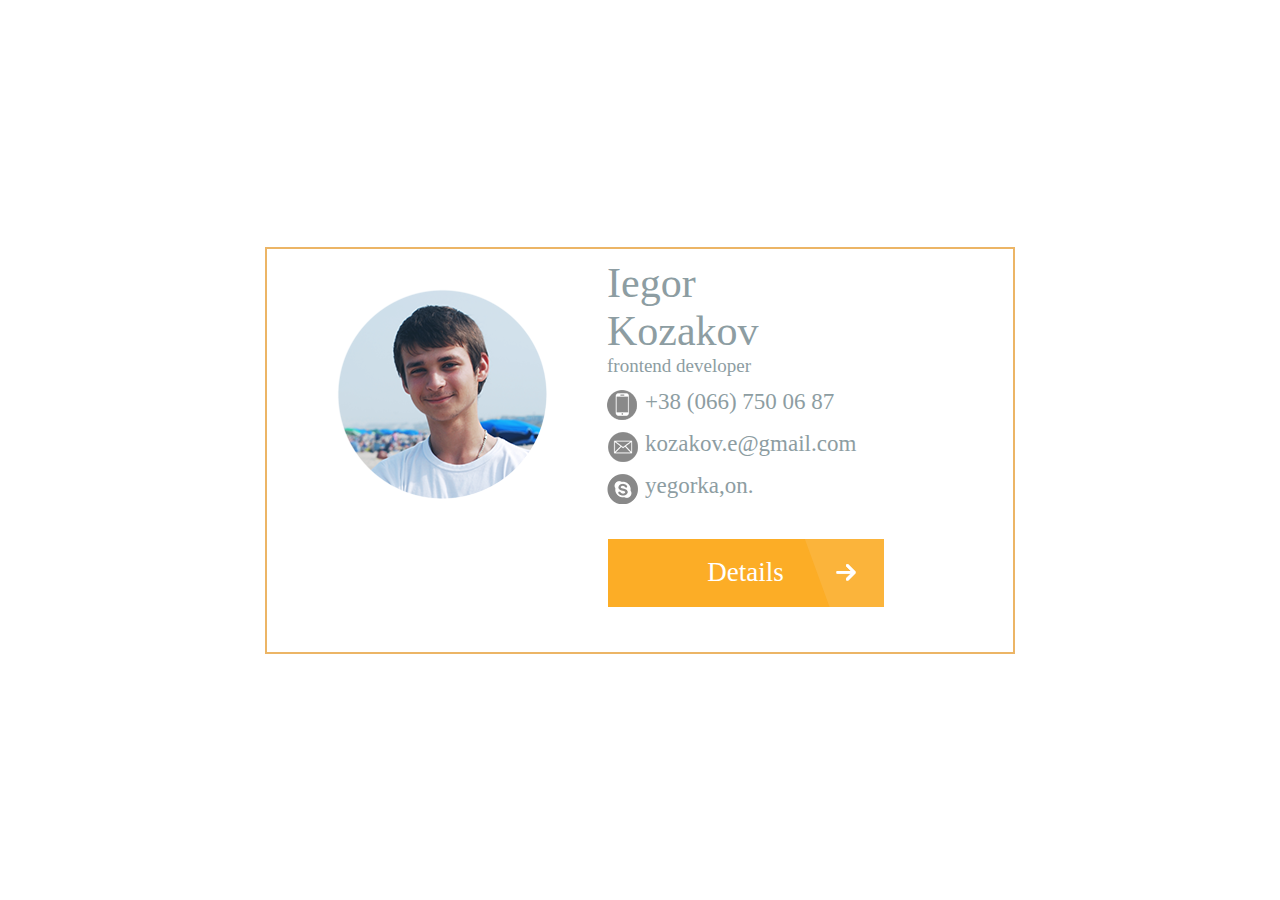
==== commit ba94cd66: "header 2-nd page" ====
--- a/index.html
+++ b/index.html
@@ -35,7 +35,7 @@
 
 
     <!-- Stylesheets -->
-    <link rel="stylesheet" type="text/css" href="sources/css/common.css" />
+    <link rel="stylesheet" type="text/css" href="sources/css/reset.css" />
     <link rel="stylesheet" type="text/css" href="sources/css/style.css" />
 
     <!-- Application-specific meta tags -->
@@ -44,43 +44,29 @@
     <meta property="og:title" content="Iegor Kozakov CV" />
     <meta property="og:description" content="" />
     <meta property="og:image" content="" />
+
+    <script type="text/javascript" src="sources/js/jquery-1.11.1.js"></script>
 </head>
 <body>
     <div class="wrapper" id="wrapper">
-        <div class="main_page_intro cf" id="content">
-            <div class="main_page__photo"></div>
-            <div class="main_page__inform">
-                <hgroup class="main_page__inform_h_titles">
-                    <h1 class="main_page__name">Iegor <br />Kozakov</h1>
-                    <h2 class="main_page__vacancy">frontend developer</h2>
-                    <div class="main_page__contact_info">
-                        <h3 class="main_page__phone"><a class="main_page__phone_link" href="tel:+380667500687">+38 (066) 750 06 87</a></h3>
-                        <h3 class="main_page__mail"><a class="main_page__mail_link" href="mailto:kozakov.e@gmail.com">kozakov.e@gmail.com</a></h3>
-                        <h3 class="main_page__skype"><a class="main_page__skype_link" href="callto:yegorka,on.">yegorka,on.<a/></h3>
-                    </div>
-                </hgroup>
-                <a href="#" class="btn details">Details</a>
-            </div>
-        </div>  
-        <div class="main_page__information">
-            <ul class="main_page__nav_menu">
-                <li class="main_page__nav_item"><a href="#" class="main_page__nav_link m-information_photo"> </a></li>
-                    <span class="nav_separator"></span>
-                <li class="main_page__nav_item"><a href="#" class="main_page__nav_link">Навыки</a></li>
-                    <span class="nav_separator"></span>
-                <li class="main_page__nav_item"><a href="#" class="main_page__nav_link">Образование</a></li>
-                    <span class="nav_separator"></span>
-                <li class="main_page__nav_item"><a href="#" class="main_page__nav_link">Опыт <br />работы</a></li>
-                    <span class="nav_separator"></span>
-                <li class="main_page__nav_item"><a href="#" class="main_page__nav_link">Языки</a></li>
-                    <span class="nav_separator"></span>
-                <li class="main_page__nav_item"><a href="#" class="main_page__nav_link">Хобби</a></li>
-                    <span class="nav_separator"></span>
-                <li class="main_page__nav_item"><a href="#" class="main_page__nav_link">О себе</a></li>
-            </ul>
+        <div class="main-page-wrap">
+            <div class="main_page_intro cf">
+                <div class="main_page__photo"></div>
+                <div class="main_page__inform">
+                    <hgroup class="main_page__inform_h_titles">
+                        <h1 class="main_page__name">Iegor <br />Kozakov</h1>
+                        <h2 class="main_page__vacancy">frontend developer</h2>
+                        <div class="main_page__contact_info">
+                            <h3 class="main_page__phone"><a class="main_page__phone_link" href="tel:+380667500687">+38 (066) 750 06 87</a></h3>
+                            <h3 class="main_page__mail"><a class="main_page__mail_link" href="mailto:kozakov.e@gmail.com">kozakov.e@gmail.com</a></h3>
+                            <h3 class="main_page__skype"><a class="main_page__skype_link" href="callto:yegorka,on.">yegorka,on.<a/></h3>
+                        </div>
+                    </hgroup>
+                    <a href="description.html" class="btn details-btn" id="btn">Details</a>
+                </div>
+            </div>  
         </div>
     </div>
-<script type="text/javascript" src="sources/js/main.js">
-</script>
+<script type="text/javascript" src="sources/js/main.js"></script>
 </body>
 </html>
--- a/sources/css/style.css
+++ b/sources/css/style.css
@@ -1,18 +1,3 @@
-
-*{
-	-webkit-box-sizing: border-box;
-	-moz-box-sizing: border-box;
-	box-sizing: border-box;
-}
-/* For modern browsers */
-.cf:before,
-.cf:after {
-   content: "";
-   display: table;
-}
-.cf:after {
-   clear: both;
-}
 
 /*----------------CONTENT----------------*/
 
@@ -22,38 +7,51 @@
     left: 0;
     right: 0;
     bottom: 0;
-    text-align: center;
     font-size: 0;
 }
 
 .wrapper:before {
     content: "";
-    display: none;
+    display: inline-block;
+    vertical-align: middle;
+    height: 100%;
+    width: 0;
+}
+
+.main-page-wrap {
+    display: inline-block;
+    vertical-align: middle;
+    width: 100%;
 }
 
 .main_page_intro {
-    display: inline-block;
+    position: relative;
+    top: 0;
+    margin: 0 auto;
     padding: 10px;
-	border: 2px solid #ECB566;
-	box-sizing: content-box;
-	transition-duration: 0.8s;
-    vertical-align: middle;
+    border: 2px solid #ECB566;
+    -webkit-transition: 0.8s;
+    -moz-transition: 0.8s;
+    -o-transition: 0.8s;
+    transition: 0.8s;
     width: 100%;
     max-width: 750px;
+    box-sizing: border-box;
 	}
 
 .main_page__photo {
 	display: block;
 	border-radius: 50%;
+    float: left;
+    margin: 30px 60px;
 	height: 210px;
 	width: 210px;
-	background: url('../img/photo.png');
-	margin: 60px auto 40px;
-
+	background: url('../img/photo.png') no-repeat;
 }
 
 .main_page__inform {
 	text-decoration: none;
+    float: left;
 }
 
 .main_page__inform_h_titles {
@@ -72,18 +70,15 @@
 .main_page__name {
     font: 42px 'Tahoma';
     color: #8d9da2;
-    text-align: center;
 }
 
 .main_page__vacancy {
 	font: 19px 'Tahoma';
     color: #8d9da2;
-    text-align: center;
 }
 
 .main_page__contact_info {
     width: 270px;
-    margin: 0 auto;
     text-align: left;
 }
 
@@ -115,12 +110,13 @@
 }
 
 .btn {
-	margin: 40px auto;
+	margin: 35px 0;
 	display: block;
 	width: 277px;
 	height: 69px;
     font: 27px/69px 'Tahoma';
     text-decoration: none;
+    text-align: center;
 	background-image: url('../img/btn-sprite.png');
     color: #fff;
 }
@@ -134,81 +130,24 @@
 }
 
 
-@media screen and (min-width: 790px) {
-    .main_page_intro {
+@media (max-width: 680px) {
+
+    .main_page__photo {
+        float: none;
+        margin: 60px auto 40px;
+    }
+
+    .main_page__inform {
+        width: 100%;
+        padding-top: 20px;
+        text-align: center;
+    }
+
+    .main_page__contact_info {
         margin: 0 auto;
     }
 
-    .wrapper:before {
-    content: "";
-    display: inline-block;
-    vertical-align: middle;
-    height: 100%;
-    background: green;
-    }
-
-    .main_page__photo {
-        float: left;
-        margin: 30px 60px;
-
-    }
-
-    .main_page__inform {
-        float: left;
-        padding-top: 20px;
-        width: 396px;
+    .details-btn {
+        margin: 35px auto;
     }
 }
-/* ================== Information ==================*/
-
-.main_page__information {
-	max-width: 750px;
-	margin: 0 auto;
-	box-sizing: border-box;
-    display: none;
-}
-
-.main_page__nav_menu {
-margin: 0 auto;
-background-color: #4b4b4b;
-
-}
-
-.main_page__nav_item{
-	display: inline-block;
-	margin: 0;
-	padding: 0;
-	text-align: center;
-	box-sizing: border-box;
-    vertical-align: middle;
-}
-
-.main_page__nav_link {
-	display: block;
-	padding-right: 10px;
-	vertical-align: middle;
-    color: #fff;
-    text-decoration: none;
-    text-align: center;
-}
-
-.m-information_photo {
-    margin:3px 13px;
-    border-radius: 50%;
-    height: 107px;
-    width: 107px;
-    background: url('../img/photo.png');
-    background-size: cover;
-}
-
-.nav_separator {
-    border-left: 1px solid #353535;
-    border-right: 1px solid #
-    height: 100px;
-}
-
-.main_page__nav_link:before {
-    content:"";
-    display: block;
-    background: ;
-}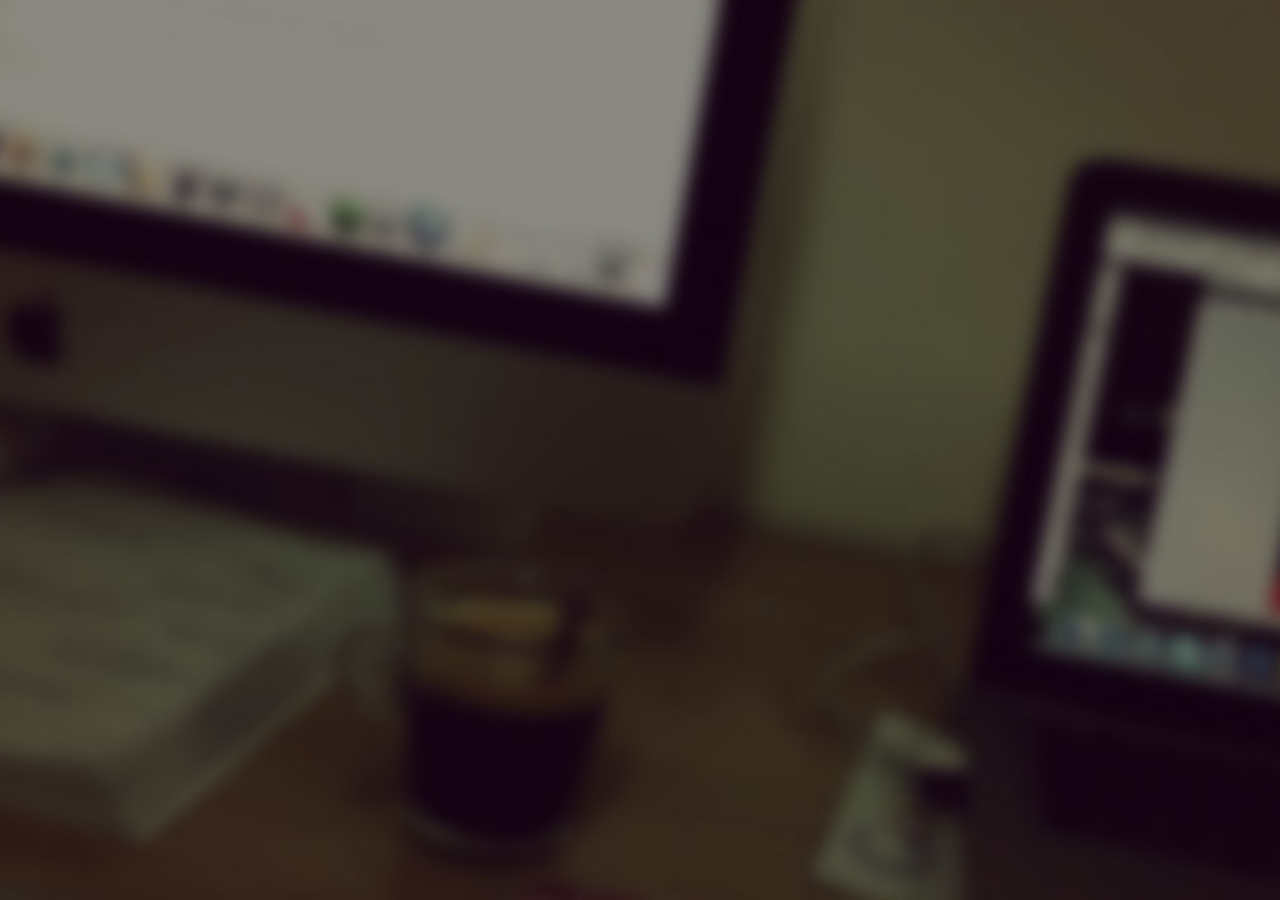
==== commit 1c2425d3: "merge in html to index.html" ====
--- a/index.html
+++ b/index.html
@@ -37,6 +37,7 @@
     <!-- Stylesheets -->
     <link rel="stylesheet" type="text/css" href="sources/css/reset.css" />
     <link rel="stylesheet" type="text/css" href="sources/css/style.css" />
+    <link rel="stylesheet" type="text/css" href="sources/css/description.css" />
 
     <!-- Application-specific meta tags -->
     <!-- Open Graph protocol -->
@@ -49,22 +50,106 @@
 </head>
 <body>
     <div class="wrapper" id="wrapper">
-        <div class="main-page-wrap">
-            <div class="main_page_intro cf">
-                <div class="main_page__photo"></div>
-                <div class="main_page__inform">
-                    <hgroup class="main_page__inform_h_titles">
-                        <h1 class="main_page__name">Iegor <br />Kozakov</h1>
-                        <h2 class="main_page__vacancy">frontend developer</h2>
-                        <div class="main_page__contact_info">
-                            <h3 class="main_page__phone"><a class="main_page__phone_link" href="tel:+380667500687">+38 (066) 750 06 87</a></h3>
-                            <h3 class="main_page__mail"><a class="main_page__mail_link" href="mailto:kozakov.e@gmail.com">kozakov.e@gmail.com</a></h3>
-                            <h3 class="main_page__skype"><a class="main_page__skype_link" href="callto:yegorka,on.">yegorka,on.<a/></h3>
-                        </div>
-                    </hgroup>
-                    <a href="description.html" class="btn details-btn" id="btn">Details</a>
+        <div class="intrio-slide-wrap">
+            <div class="main-page-wrap">
+                <div class="main_page_intro cf">
+                    <div class="main_page__photo"></div>
+                    <div class="main_page__inform">
+                        <hgroup class="main_page__inform_h_titles">
+                            <h1 class="main_page__name">Iegor <br />Kozakov</h1>
+                            <h2 class="main_page__vacancy">frontend developer</h2>
+                            <div class="main_page__contact_info">
+                                <h3 class="main_page__phone"><a class="main_page__phone_link" href="tel:+380667500687">+38 (066) 750 06 87</a></h3>
+                                <h3 class="main_page__mail"><a class="main_page__mail_link" href="mailto:kozakov.e@gmail.com">kozakov.e@gmail.com</a></h3>
+                                <h3 class="main_page__skype"><a class="main_page__skype_link" href="callto:yegorka,on.">yegorka,on.<a/></h3>
+                            </div>
+                        </hgroup>
+                        <a href="description.html" class="btn details-btn" id="btn">Details</a>
+                    </div>
+                </div>  
+            </div>
+        </div>
+        <div class="description-slide">
+            <div class="nav-bock cf">
+                <ul class="nav-list cf">
+                    <li><a href="index.html"><img class="top-menu-image" src="sources/img/photo.png"></a></li>
+                    <li><a href="#">навыки</a></li>
+                    <li><a href="#">образование</a></li>
+                    <li><a href="#">опыт работы</a></li>
+                    <li><a href="#">языки</a></li>
+                    <li><a href="#">хобби</a></li>
+                    <li><a href="#">о себе</a></li>
+                </ul>
+            </div>
+            <div class="content">
+                <div class="description-section">
+                    <h2 class="section-title">Проффесиональные знания и навыки:</h2>
+                    <ul class="description-section-list">
+                        <li><span>Знание адаптивной, блочной, табличной верстки. Верстка mobile first, знание спецификации БЭМ.</span></li>
+                        <li><span>Знание HTML5, CSS3, XHTML, JavaScript, jQuery, Ajax.</span></li>
+                        <li><span>Опыт работы с jquery.mobile.</span></li>
+                        <li><span>Опыт работы с системой контроля версий "git".</span></li>
+                        <li><span>Понимание принципов работы seo, продвижение в smm, контекстной рекламы.</span></li>
+                        <li><span>Разработка сайтов любой сложности на базе cms joomla.</span></li>
+                        <li><span>Технические знания в области автомобилестроения, участие в международных конференциях.</span></li>
+                        <li><span>Уверенные навыки пользования любой оргтехникой и пользовательских компьютерных технологий.</span></li>
+                    </ul>
+                    <table class="description-section-table">
+                        <tbody>
+                            <tr>
+                                <td>Операционные системы:</td>
+                                <td>Windows, Linux, Mac OS.</td>
+                            </tr>
+                            <tr>
+                                <td>Офисные пакеты:</td>
+                                <td>MS Office, Open Office.</td>
+                            </tr>
+                            <tr>
+                                <td>Графические пакеты:</td>
+                                <td>Adobe PhotoShop, Corel Draw, Camtasia studio, Gimp.</td>
+                            </tr>
+                            <tr>
+                                <td>Системы автоматизированного моделирования:</td>
+                                <td>AUTOCAD, Autodesk   Inventor, Mathcad, Matlab, КОМПАС-3D.</td>
+                            </tr>
+                            <tr>
+                                <td>Web:</td>
+                                <td>XHTML, HTML, CSS, JavaScript, jQuery, Ajax.</td>
+                            </tr>
+                            <tr>
+                                <td>Водительские права:</td>
+                                <td>Категория «В», активный стаж вождения 4 года. </td>
+                            </tr>
+                        </tbody>
+                    </table>
                 </div>
-            </div>  
+                <div class="description-section">
+                    <h2 class="section-title">Образование:</h2>
+                    <table class="description-section-table">
+                        <tbody>
+                            <tr>
+                                <td>2008 – 2013</td>
+                                <td>
+                                    <strong>Харьковский национальный автомобильно – дорожный университет</strong>
+                                    <p>Факультет – автомобильный.</p>
+                                    <p>Специальность – автомобили и автомобильное хозяйство</p>
+                                    <p>Степень — магистр</p>
+                                </td>
+                            </tr>
+                            <tr>
+                                <td>2010 - 2012</td>
+                                <td>
+                                    <strong>Кафедра подготовки офицеров запаса НТУ ХПИ</strong>
+                                    <p>Звание — младший лейтенант запаса</p>
+                                </td>
+                            </tr>
+                        </tbody>
+                    </table>
+                </div>
+                <div class="description-section">
+                    <h2 class="section-title">Опыт работы:</h2>
+                </div>
+            </div>
         </div>
     </div>
 <script type="text/javascript" src="sources/js/main.js"></script>
--- a/sources/css/style.css
+++ b/sources/css/style.css
@@ -1,16 +1,30 @@
 
+@import url(http://fonts.googleapis.com/css?family=Lobster&subset=latin,cyrillic);
 /*----------------CONTENT----------------*/
 
-.wrapper {
+.intrio-slide-wrap {
+    background: url('../img/bg.jpg') no-repeat center center fixed;
     position: absolute;
     top: 0;
     left: 0;
     right: 0;
     bottom: 0;
     font-size: 0;
+    min-width: 320px;
+    overflow: hidden;
+    background: url('../img/bg.jpg') no-repeat center center fixed;
+    -webkit-background-size: cover;
+    -moz-background-size: cover;
+    -o-background-size: cover;
+    background-size: cover;
+    -webkit-transition: 5s;
+    -moz-transition: 5s;
+    -o-transition: 5s;
+    transition: 5s;
+    opacity: 1;
 }
 
-.wrapper:before {
+.intrio-slide-wrap:before {
     content: "";
     display: inline-block;
     vertical-align: middle;
@@ -37,7 +51,10 @@
     width: 100%;
     max-width: 750px;
     box-sizing: border-box;
-	}
+    opacity: 0;
+    background-color: rgba( 0, 0, 0, 0.7);
+    border-radius: 5px;
+}
 
 .main_page__photo {
 	display: block;
@@ -68,7 +85,7 @@
 }
 
 .main_page__name {
-    font: 42px 'Tahoma';
+    font:  42px/1.2 'Georgia';
     color: #8d9da2;
 }
 
@@ -78,7 +95,6 @@
 }
 
 .main_page__contact_info {
-    width: 270px;
     text-align: left;
 }
 
@@ -119,14 +135,17 @@
     text-align: center;
 	background-image: url('../img/btn-sprite.png');
     color: #fff;
+    background-position: -2px -1px;
+    overflow: hidden;
+    border-radius: 5px;
 }
 
 .btn:hover {
-background-position: 0 -71px;
+background-position: -2px -72px;
 }
 
 .btn:active {
-background-position: 0 -141px;
+background-position: -2px -142px;
 }
 
 
@@ -145,6 +164,7 @@
 
     .main_page__contact_info {
         margin: 0 auto;
+        max-width: 280px;
     }
 
     .details-btn {
--- a/sources/css/description.css
+++ b/sources/css/description.css
@@ -0,0 +1,124 @@
+.description-slide {
+	background: url('../img/bg-desc.jpg') no-repeat center center fixed;
+    -webkit-background-size: cover;
+    -moz-background-size: cover;
+    -o-background-size: cover;
+    background-size: cover;
+	opacity: 0;
+	-webkit-transition: 1s;
+    -moz-transition: 1s;
+    -o-transition: 1s;
+    transition: 1s;
+}
+
+.nav-bock {
+	position: relative;
+	top: -150px;
+	background: #4b4b4b;
+	max-width: 768px;
+	margin: 0 auto;
+	border-radius: 15px;
+	-webkit-transition: 0.5s;
+    -moz-transition: 0.5s;
+    -o-transition: 0.5s;
+    transition: 0.5s;
+    -moz-transform: rotate(-1.5deg); 
+    -ms-transform: rotate(-1.5deg); 
+    -webkit-transform: rotate(-1.5deg); 
+    -o-transform: rotate(1.5deg); 
+    transform: rotate(-1.5deg);
+    -webkit-transform-origin: 100% 0;
+    -moz-transform-origin: 100% 0;
+    -o-transform-origin: 100% 0;
+    -ms-transform-origin: 100% 0;
+    transform-origin: 100% 0;
+}
+
+.nav-phot {
+	display: block;
+	height: 100px;
+	float: left;
+	border-right: 1px solid #353535;
+}
+
+.top-menu-image {
+	width: 50px;
+	height: 50px;
+}
+
+.nav-list {
+	float: left;
+}
+
+.nav-list li {
+	float: left;
+}
+
+.nav-list li:first-child  a{
+	padding: 10px 9px 5px;
+	border-left: none;
+}
+
+.nav-list li:last-child a {
+	border: none;
+}
+
+.nav-list a {
+	display: block;
+	text-decoration: none;
+	color: #fff;
+	font: 14px Arial;
+	text-transform: uppercase;
+	text-align: center;
+	border-left: 1px solid #565656;
+	border-right: 1px solid #353535;
+	padding: 25px 22px 26px;
+}
+
+
+
+.content {
+	display: none;
+	max-width: 768px;
+	margin: 30px auto 0;
+	-webkit-transition: 1s;
+    -moz-transition: 1s;
+    -o-transition: 1s;
+    transition: 1s;
+}
+
+.description-section {
+	margin: 0 0 20px;
+	padding: 20px 10px 20px;
+	background-color: rgba(225, 225, 225, .94);
+	border-radius: 15px;
+}
+
+.section-title {
+	font: 20px/1.2 Tahoma, sans-serif;
+	color: #A66300;
+	margin: 0 0 15px;
+}
+
+.description-section-list {	
+	padding: 0 0 20px 15px;
+}
+
+.description-section-list li {
+	list-style: url('../img/checked.png') outside;
+	color: #A66300;
+}
+
+.description-section-list span {
+	color: #000;
+	font-family: Tahoma, sans-serif;
+}
+
+.description-section-table tr td:first-child {
+	width: 30%;
+}
+
+.description-section-table td {
+	border: 2px solid #e89418;
+	padding: 0 5px
+}